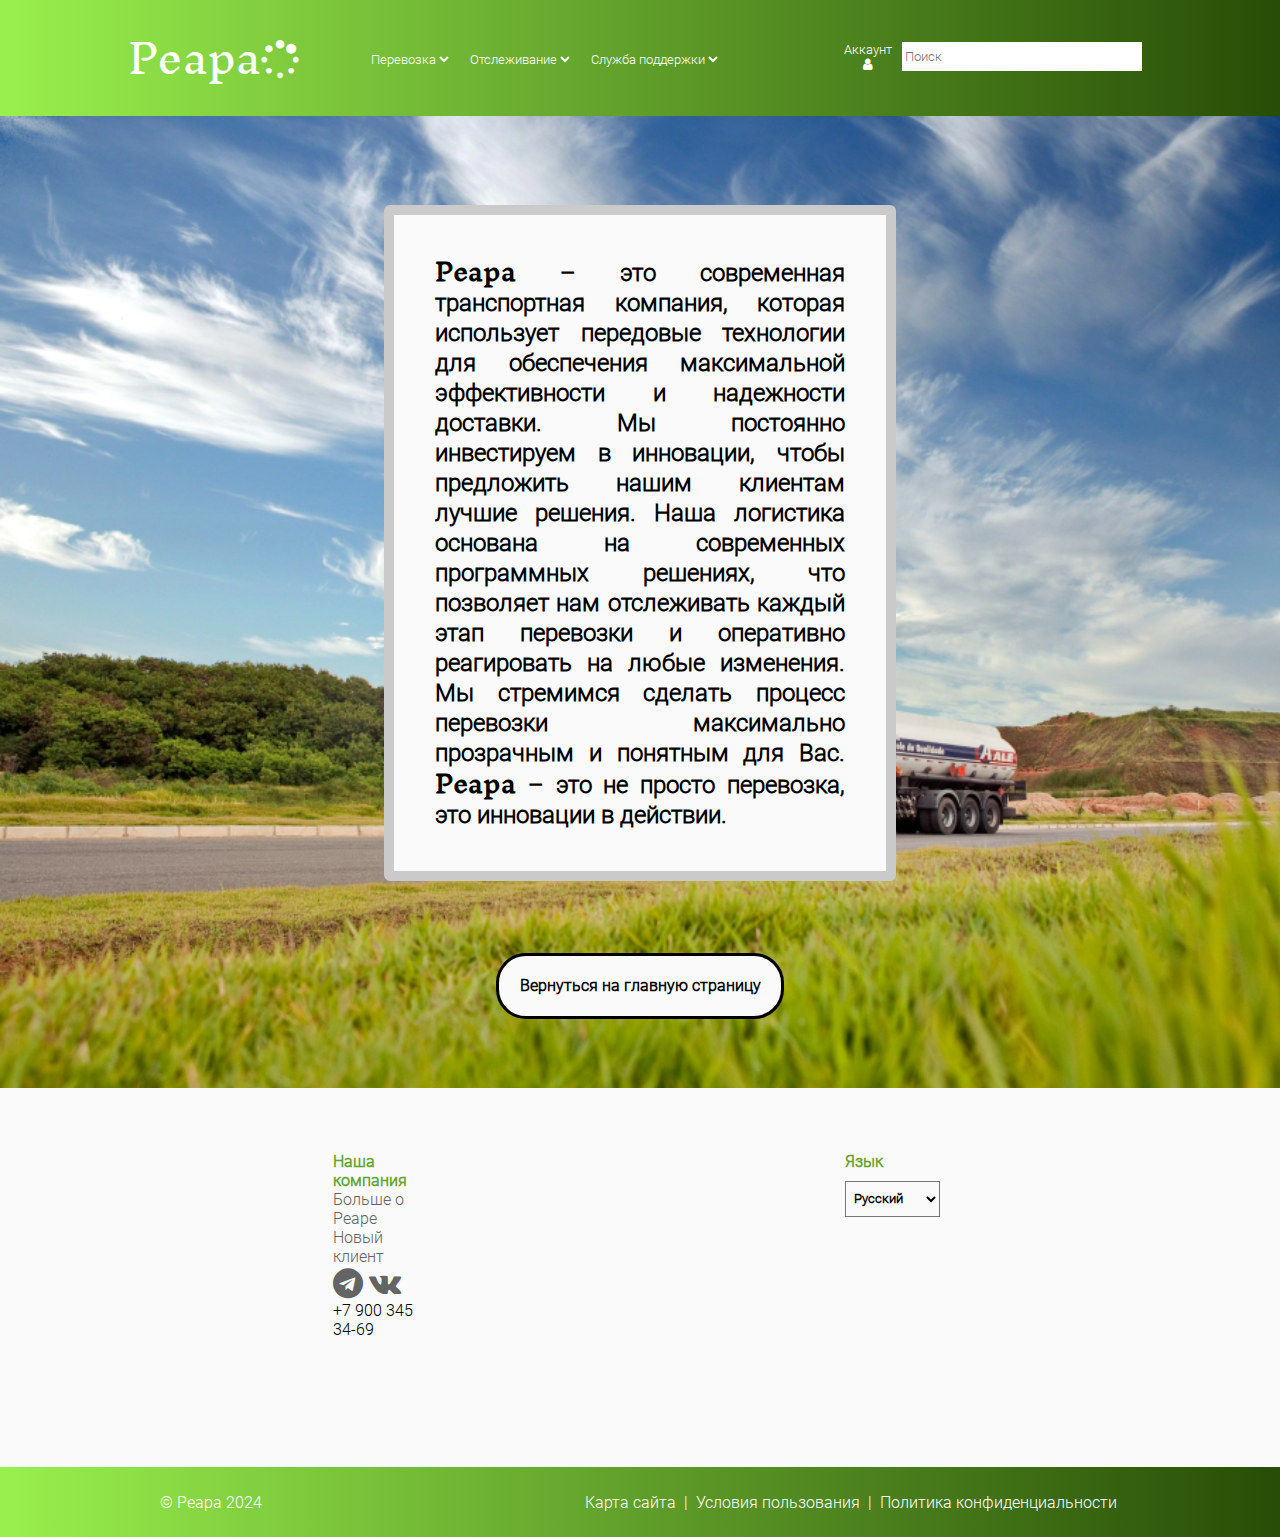
==== CompanyInfo.html @ b0f6af19 "Add files via upload" ====
<!DOCTYPE html>
<html lang="en">
<head>
    <meta charset="UTF-8">
    <meta name="viewport" content="width=device-width, initial-scale=1.0">
    <link rel="stylesheet" href="/styles/style.css">
    <link rel="stylesheet" href="/styles/font-awesome-4.7.0/css/font-awesome.css" />
    <link rel="shortcut icon" href="/imgs/favicon.png" type="image/x-icon">
    <title>Peape</title>
</head>
<body>
    <div id="popupContainer">
        <div class="popup">
            Ведётся тех. обслуживание функция не доступна
        </div>
    </div>
    
        <div class="modal" id="myModal">
            <div class="modalContent">
            <div class="textx">
                <div></div>
                <p class="textx">Авторизация </p>
                <span class="close">&times;</span>
            </div>
            <input type="text" placeholder="Логин" class="myInput">
            <input type="text" placeholder="Пароль" class="myInput">
            <div class="buttons">
                <button class="Fakebutton">Зарегистрироваться</button>
                <button class="Fakebutton">Забыли пароль</button>
            </div>
            <button class="Fakebutton clearButton">Вход</button>
        </div>
        </div>
        <header>
            <div class="cont">
            <div class="headerText">
                <p class="Zag">Peapa<span><i class="fa fa-spinner" aria-hidden="true"></i></span></p>
                <ul>
                    <li><select class="Fakebutton"><option value="Перевозка">Перевозка</option></select></li>
                    <li><select class="Fakebutton"><option value="">Отслеживание</option></select></li>
                    <li><select class="Fakebutton"><option value="">Служба поддержки</option></select></li>
                </ul>
                <ul class="fuck">
                    <li class="speacial"><button id="openModalBtn">Аккаунт <span><i class="fa fa-user" aria-hidden="true"></i></span></button></li>
                    <li><input type="text" placeholder="Поиск"></li>
                </ul>
            </div>
        </div>
        </header>
        
        <div class="banner1">
            <div class="cont">
                <div class="companyInf"><p><span>Peapa</span> – это современная транспортная компания, которая использует передовые технологии для обеспечения максимальной эффективности и надежности доставки. Мы постоянно инвестируем в инновации, чтобы предложить нашим клиентам лучшие решения. Наша логистика основана на современных программных решениях, что позволяет нам отслеживать каждый этап перевозки и оперативно реагировать на любые изменения. Мы стремимся сделать процесс перевозки максимально прозрачным и понятным для Вас. <span>Peapa</span> – это не просто перевозка, это инновации в действии.</p>
                </div><a class="nofoundB" href="/index.html">Вернуться на главную страницу</a>
            </div>
        </div>

        <footer class="companyInf1">
            <div class="cont">
                <div class="thingColumn"><ul>
                    <li class="mainLi">Наша компания</li>
                    <li><a href="/CompanyInfo.html">Больше о Peape</a></li>
                    <li><a href="/newPage.html">Новый клиент</a></li>
                    <li class="contct"><a href="/newPage.html"><i class="fa fa-telegram" aria-hidden="true"></i></a><a href="#"><i class="fa fa-vk" aria-hidden="true"></i></a></li>
                    <li>+7 900 345 34-69</li>
                </ul></div>
                <div class="thingColumn"><ul>
                    <li class="mainLi">Язык</li></ul>
                    <select id="language" name="language" class="Fakebutton">
                        <option value="ru">Русский</option>
                      </select>
            </div>
            </div>
        </footer>
        <div class="underFooter">
            <p>© Peapa 2024 </p>
            <ul>
                <li><a href="/newPage.html" target="_blank">Карта сайта</a></li>
                <li>|</li>
                <li><a href="/newPage.html">Условия пользования</a></li>
                <li>|</li>
                <li><a href="/newPage.html">Политика конфиденциальности</a></li>
            </ul>
        </div>
        <script src="/script.js"></script>
</body>
</html>
---- styles/style.css ----
@font-face {
    font-weight: normal;
    font-family: "Roboto";
    src: url(/fonts/Roboto/RobotoMono.ttf);
}

@font-face {
    font-weight: lighter;
    font-family: "Roboto";
    src: url(/fonts/Roboto/Roboto-Light.ttf);
}

@font-face {
    font-family: "gigachad";
    src: url(/fonts/inkpen/InknutAntiqua-Light.ttf);
}

*{
    margin: 0 auto;
    padding: 0;
    font-family: "Roboto";
}

p{
    margin: 0;
}

button:hover{
    cursor: pointer;
}

button:active{
    transform: translateY(1px);
}

.cont{
    margin: 0 auto;
    width: 80%;
}

header{
    /* background-color: rgba(153, 240, 77, 1); */
    background-image: linear-gradient(to right, rgba(153, 240, 77, 1),rgba(39, 77, 6, 1) );
    padding: 0.5% 0;
    position: sticky;
    top: 0;
    z-index: 10;
    transition: top 0.3s ease;
}

header select{
    color: white;
    background: none;
    border: 0;
    outline: none;
}

header.sticky{
    padding: 0.1% 0;
    height: 2%;
}

.headerText{
    font-size: 18px;
    font-weight: lighter;
    font-family:"Roboto";
    color: white;
    display: grid;
    grid-template-columns: 1fr 2fr 1fr;
    align-items: center;
}

.headerText button{
    color: white;
    background: none;
    border: 0;
}

.Zag{
    font-size: 40px;
    font-family: "gigachad";
    font-weight: lighter;
}

ul{
    list-style: none;
    padding: 0;
    margin: 0; 
}

header li{
    display: inline-block;
    margin-right: 10px;
}

.fuck{
    display: flex;
}

header input{
    border: 1px solid white;
    padding: 6px 70px 6px 2px;
    outline: 0;
    flex-shrink: 1;
}

.special{
    flex-shrink: 0;
}

.banner{
    background-image: url(/imgs/2024-12-14_21-56-47.png);
    padding: 7% 0 3% 0;
    background-size: cover;
}

.slogan{
    font-family: "Roboto";
    font-size: 70px;
    font-weight: lighter;
    color: white;
    margin-bottom: 70px ;
    text-align: center;
}

.Buttons{
    display: flex;
    justify-content: center ;
    /* gap: 0%; */
    
}

.Buttons button{
    margin: 0 2%;
    width: 25%;
    padding: 5% 0;
    border-radius: 30px;
    border: 0;
    background-image: linear-gradient(to bottom,rgba(50, 207, 239, 0.65),rgba(16, 44, 130, 0.79));
    color: white;
    font-size: 34px;
    opacity: 0.8;
}


.Buttons button i{
    font-size: 70px;
}

.func1{
    display: flex;
    justify-content: center;
    margin: 2% 0;
    padding: 0 9%;
    gap: 0.2%;
}

.func1 input{
    width: 70%;
    padding: 2% 0 2% 1%;
    border: 0;
    outline: 0;
}


.func1 button{
    width: 30%;
    background-image: linear-gradient(to right, rgba(153, 240, 77, 1),rgb(54, 105, 9) );
    border: 0;
    color: white;
    font-size: 20px;
}

.buttonsW{
    display: flex;
    justify-content: space-between ;
    gap: 0.7%;
    margin-bottom: 10% ;
}

.txet{
    font-size: 24px;
    text-align: center;
    margin: 4% 0;
    display: flex;
    justify-self: center;
}

.buttonsW button{
    border-radius: 30px;
    border: 0;
    background-image: linear-gradient(to bottom,rgba(50, 207, 239, 0.65),rgba(16, 44, 130, 0.79));
    color: white;
    font-size: 24px;
    padding: 7% 0%;
    width: 18%;
}

.buttonsW i{
    font-size: 60px;
}



article{
    background-color: rgba(250, 250, 250, 1);
    display: flex;
    
    margin: 5% 10%;
    gap: 8%;

}

article img{
    width: 35%;
    margin: 0;
    object-fit: contain;
}

article .Zag{
    font-size: 30px;
}

.textblockNews{
    margin: 0;
    color: #343434;
    font-size: 16;
    display: flex;
    flex-direction: column;
}

article button {
    border: 5px solid rgba(100, 164, 44, 1);
    border-radius: 50px;
    padding: 10px;
    background: none;
    color: rgba(100, 164, 44, 1);
    font-size: 20px;
    font-weight: bold;
    justify-items: center;
    align-self: center;
    margin-top: 25%;
}

footer{
    background-color: #FAFAFA;
    margin-top: 10%;
    color:  #000000;
}

footer .cont{
    display: flex;
    align-content:flex-start ;
    padding: 5% 0  10% 0;
    
}

.thingColumn{
    justify-self: center;
    width: 10%;
    height: 60%;
}

.thingColumn select{
    margin-top: 10%;
    background: none;
    padding: 8% 20% 8% 4%;
    font-weight: bold;
    outline: 0;
}

footer li{
    font-weight: normal;
}

footer a{
    text-decoration: none;
    color: #646464;
}

.mainLi{
    color: rgba(100, 164, 44, 1);
    font-size: medium;
    font-weight: bold;
    
}




.underFooter{
    background-image: linear-gradient(to right, rgba(153, 240, 77, 1),rgba(39, 77, 6, 1) );
    height: 3%;
    display: flex;
    justify-content:space-around ;
    padding: 2% 0;
    color: white;
    text-decoration: none;
}

.contct{
    font-size: 30px;
}

.contct a{
    margin-right: 6px;
}

.underFooter li {
    display: inline-block;
    
}

.underFooter a{
    color: white;
    text-decoration: none;
    margin: 0 4px;
}

.modal{
    position: fixed;
    display: none; 
    justify-self: center;
    align-items: center;
    position: fixed; 
    z-index: 11;
    left: 1000;
    top: 1000;
    width: 100%; 
    height: 100%; /* Полная высота */
    overflow: auto; /* Включить прокрутку, если необходимо */
    background-color: rgb(0,0,0); /* Цвет фона (резервный) */
    background-color: rgba(0,0,0,0.4); /* Чёрный с прозрачностью */
}

.modalContent{
    color: white;
    background-image: linear-gradient(to bottom,rgba(50, 207, 239),rgba(16, 44, 130));
    border-radius: 20px;
    display: flex;
    flex-direction: column;
    justify-items: space-between;
    width: 30%;
    height: 30%;
    align-items: center;
    padding: 1%;
}

.modalContent *{
    margin-bottom: 2%;
}

.modalContent button{
    background: none;
    color: white;
    padding: 2%;
    border-radius: 40px;
    border: 2px solid white ;
    font-weight: bold;
    margin-bottom: 0.4%;
    width: 35%;
}

.textx{
    display: grid;
    grid-template-columns: 4fr 5fr 1fr;
}

.textx span{
    cursor: pointer;
    border: 1px solid white;
    border-radius: 100px;
    padding: 0 5px;
}


.modalContent input{
    width: 90%;
    height: 30%;
    outline: none;
}
.modalContent .buttons{
    width: 100%;
    display: flex;
    justify-content: center;
}

#popupContainer {
    position: fixed; /* Контейнер остается фиксированным */
    bottom: 20px;
    right: 20px;
    display: flex;
    flex-direction: column; /* Создаем столбец */
    align-items: flex-end; /* Выравниваем по правому краю */
}

.popup{
  margin-top: 5px;
  bottom: 20px;
  right: 5px;
  z-index: 12;
  background-color: #333;
  color: white;
  padding: 10px 20px;
  border-radius: 5px;
  opacity: 0; /* Скрыто по умолчанию */
  transform: translatey(20px); /* Изначально смещено вниз */
  transition: opacity 0.5s ease-in-out, transform 0.5s ease-in-out; /* Плавная анимация */
}

.popup.show{
    opacity: 1;
    transform: translateY(0);
}

.popup.move-up {
    animation: moveUp 0.5s ease-in-out forwards; /* Анимация подъема */
}

.popup.fade{
    opacity: 0;
    transform: translatex(20px);
}

@keyframes moveUp {
    0% { transform: translateY(0); }
    100% { transform: translateY(-40px); opacity: 0; } /* 40px - величина подъема */
}

.nofound{
    margin: 10% 0;
    display: flex;
    flex-direction: column;
}

.nofound i{
    font-size: 200px;
}

.nofoundA{
    margin-top: 3%;
    text-decoration: none;
    color: #000000;
    font-size: 16px;
    font-weight: bold;
    border: 3px solid black;
    border-radius: 30px;
    padding: 2%;
}

.nofound a:active{
    background-color: #8b8a8a;
    border: 3px solid#333;
    transform: translateY(2px);
}

.banner1{
    background-image: url(/imgs/2024-12-25_16-20-37.png);
    padding: 7% 0 3% 0;
    background-size: cover;
}

.companyInf{
    background-color: #FAFAFA;
    border: 10px solid #cacaca;
    width: 40%;
    padding: 4%;
    margin-bottom: 7%;
    border-radius: 6px;
}

.companyInf p{
    font-size: 24px;
    line-height: 30px;
    font-weight: bold;
    text-align: justify;
}

.companyInf span{
    font-family: "gigachad" ;
    margin: 0;
}

footer.companyInf1{
    margin: 0;
}

.nofoundB{
    display: flex;
    justify-self: center;
    background-color: #FAFAFA;
    text-align: center;
    margin: 3% 0;
    text-decoration: none;
    color: #000000;
    font-size: 16px;
    font-weight: bold;
    border: 3px solid black;
    border-radius: 30px;
    padding: 2%;
}

.Bigbutton.active{
    background-image: linear-gradient(to bottom,rgba(153, 239, 77,1),rgba(40, 79, 6, 1));

}

.slider-button.active{
    border: 5px solid rgba(40, 79, 6, 1);
}

.slider-button{
    flex: 0 0 auto;
}
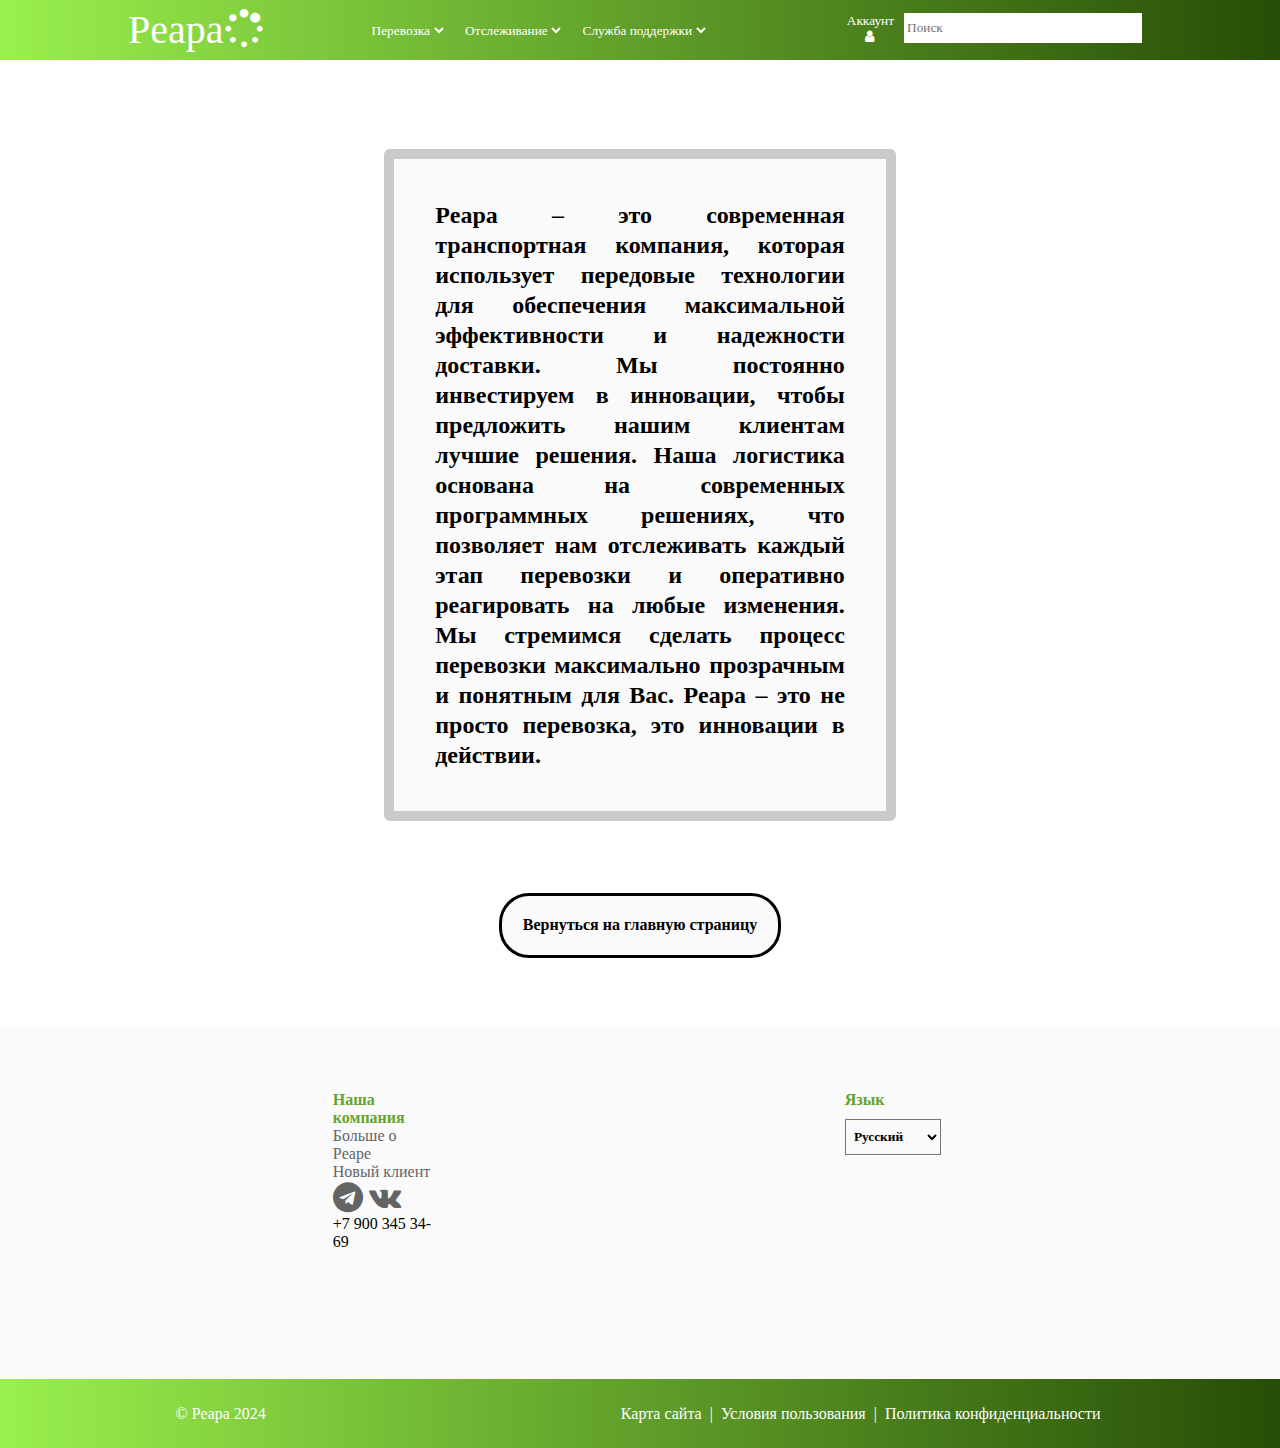
==== commit d857bf86: "Update CompanyInfo.html" ====
--- a/CompanyInfo.html
+++ b/CompanyInfo.html
@@ -3,9 +3,9 @@
 <head>
     <meta charset="UTF-8">
     <meta name="viewport" content="width=device-width, initial-scale=1.0">
-    <link rel="stylesheet" href="/styles/style.css">
-    <link rel="stylesheet" href="/styles/font-awesome-4.7.0/css/font-awesome.css" />
-    <link rel="shortcut icon" href="/imgs/favicon.png" type="image/x-icon">
+    <link rel="stylesheet" href="styles/style.css">
+    <link rel="stylesheet" href="styles/font-awesome-4.7.0/css/font-awesome.css" />
+    <link rel="shortcut icon" href="imgs/favicon.png" type="image/x-icon">
     <title>Peape</title>
 </head>
 <body>
@@ -51,7 +51,7 @@
         <div class="banner1">
             <div class="cont">
                 <div class="companyInf"><p><span>Peapa</span> – это современная транспортная компания, которая использует передовые технологии для обеспечения максимальной эффективности и надежности доставки. Мы постоянно инвестируем в инновации, чтобы предложить нашим клиентам лучшие решения. Наша логистика основана на современных программных решениях, что позволяет нам отслеживать каждый этап перевозки и оперативно реагировать на любые изменения. Мы стремимся сделать процесс перевозки максимально прозрачным и понятным для Вас. <span>Peapa</span> – это не просто перевозка, это инновации в действии.</p>
-                </div><a class="nofoundB" href="/index.html">Вернуться на главную страницу</a>
+                </div><a class="nofoundB" href="index.html">Вернуться на главную страницу</a>
             </div>
         </div>
 
@@ -59,9 +59,9 @@
             <div class="cont">
                 <div class="thingColumn"><ul>
                     <li class="mainLi">Наша компания</li>
-                    <li><a href="/CompanyInfo.html">Больше о Peape</a></li>
-                    <li><a href="/newPage.html">Новый клиент</a></li>
-                    <li class="contct"><a href="/newPage.html"><i class="fa fa-telegram" aria-hidden="true"></i></a><a href="#"><i class="fa fa-vk" aria-hidden="true"></i></a></li>
+                    <li><a href="CompanyInfo.html">Больше о Peape</a></li>
+                    <li><a href="newPage.html">Новый клиент</a></li>
+                    <li class="contct"><a href="newPage.html"><i class="fa fa-telegram" aria-hidden="true"></i></a><a href="#"><i class="fa fa-vk" aria-hidden="true"></i></a></li>
                     <li>+7 900 345 34-69</li>
                 </ul></div>
                 <div class="thingColumn"><ul>
@@ -75,13 +75,13 @@
         <div class="underFooter">
             <p>© Peapa 2024 </p>
             <ul>
-                <li><a href="/newPage.html" target="_blank">Карта сайта</a></li>
+                <li><a href="newPage.html" target="_blank">Карта сайта</a></li>
                 <li>|</li>
-                <li><a href="/newPage.html">Условия пользования</a></li>
+                <li><a href="newPage.html">Условия пользования</a></li>
                 <li>|</li>
-                <li><a href="/newPage.html">Политика конфиденциальности</a></li>
+                <li><a href="newPage.html">Политика конфиденциальности</a></li>
             </ul>
         </div>
-        <script src="/script.js"></script>
+        <script src="script.js"></script>
 </body>
-</html>+</html>
--- a/styles/style.css
+++ b/styles/style.css
@@ -1,18 +1,18 @@
 @font-face {
     font-weight: normal;
     font-family: "Roboto";
-    src: url(/fonts/Roboto/RobotoMono.ttf);
+    src: url(fonts/Roboto/RobotoMono.ttf);
 }
 
 @font-face {
     font-weight: lighter;
     font-family: "Roboto";
-    src: url(/fonts/Roboto/Roboto-Light.ttf);
+    src: url(fonts/Roboto/Roboto-Light.ttf);
 }
 
 @font-face {
     font-family: "gigachad";
-    src: url(/fonts/inkpen/InknutAntiqua-Light.ttf);
+    src: url(fonts/inkpen/InknutAntiqua-Light.ttf);
 }
 
 *{
@@ -109,7 +109,7 @@
 }
 
 .banner{
-    background-image: url(/imgs/2024-12-14_21-56-47.png);
+    background-image: url(imgs/2024-12-14_21-56-47.png);
     padding: 7% 0 3% 0;
     background-size: cover;
 }
@@ -327,10 +327,10 @@
     left: 1000;
     top: 1000;
     width: 100%; 
-    height: 100%; /* Полная высота */
-    overflow: auto; /* Включить прокрутку, если необходимо */
-    background-color: rgb(0,0,0); /* Цвет фона (резервный) */
-    background-color: rgba(0,0,0,0.4); /* Чёрный с прозрачностью */
+    height: 100%; 
+    overflow: auto; 
+    background-color: rgb(0,0,0); 
+    background-color: rgba(0,0,0,0.4);
 }
 
 .modalContent{
@@ -386,12 +386,12 @@
 }
 
 #popupContainer {
-    position: fixed; /* Контейнер остается фиксированным */
+    position: fixed;
     bottom: 20px;
     right: 20px;
     display: flex;
-    flex-direction: column; /* Создаем столбец */
-    align-items: flex-end; /* Выравниваем по правому краю */
+    flex-direction: column; 
+    align-items: flex-end;
 }
 
 .popup{
@@ -403,9 +403,9 @@
   color: white;
   padding: 10px 20px;
   border-radius: 5px;
-  opacity: 0; /* Скрыто по умолчанию */
-  transform: translatey(20px); /* Изначально смещено вниз */
-  transition: opacity 0.5s ease-in-out, transform 0.5s ease-in-out; /* Плавная анимация */
+  opacity: 0;
+  transform: translatey(20px);
+  transition: opacity 0.5s ease-in-out, transform 0.5s ease-in-out;
 }
 
 .popup.show{
@@ -414,7 +414,7 @@
 }
 
 .popup.move-up {
-    animation: moveUp 0.5s ease-in-out forwards; /* Анимация подъема */
+    animation: moveUp 0.5s ease-in-out forwards; 
 }
 
 .popup.fade{
@@ -424,7 +424,7 @@
 
 @keyframes moveUp {
     0% { transform: translateY(0); }
-    100% { transform: translateY(-40px); opacity: 0; } /* 40px - величина подъема */
+    100% { transform: translateY(-40px); opacity: 0; }
 }
 
 .nofound{
@@ -455,7 +455,7 @@
 }
 
 .banner1{
-    background-image: url(/imgs/2024-12-25_16-20-37.png);
+    background-image: url(imgs/2024-12-25_16-20-37.png);
     padding: 7% 0 3% 0;
     background-size: cover;
 }
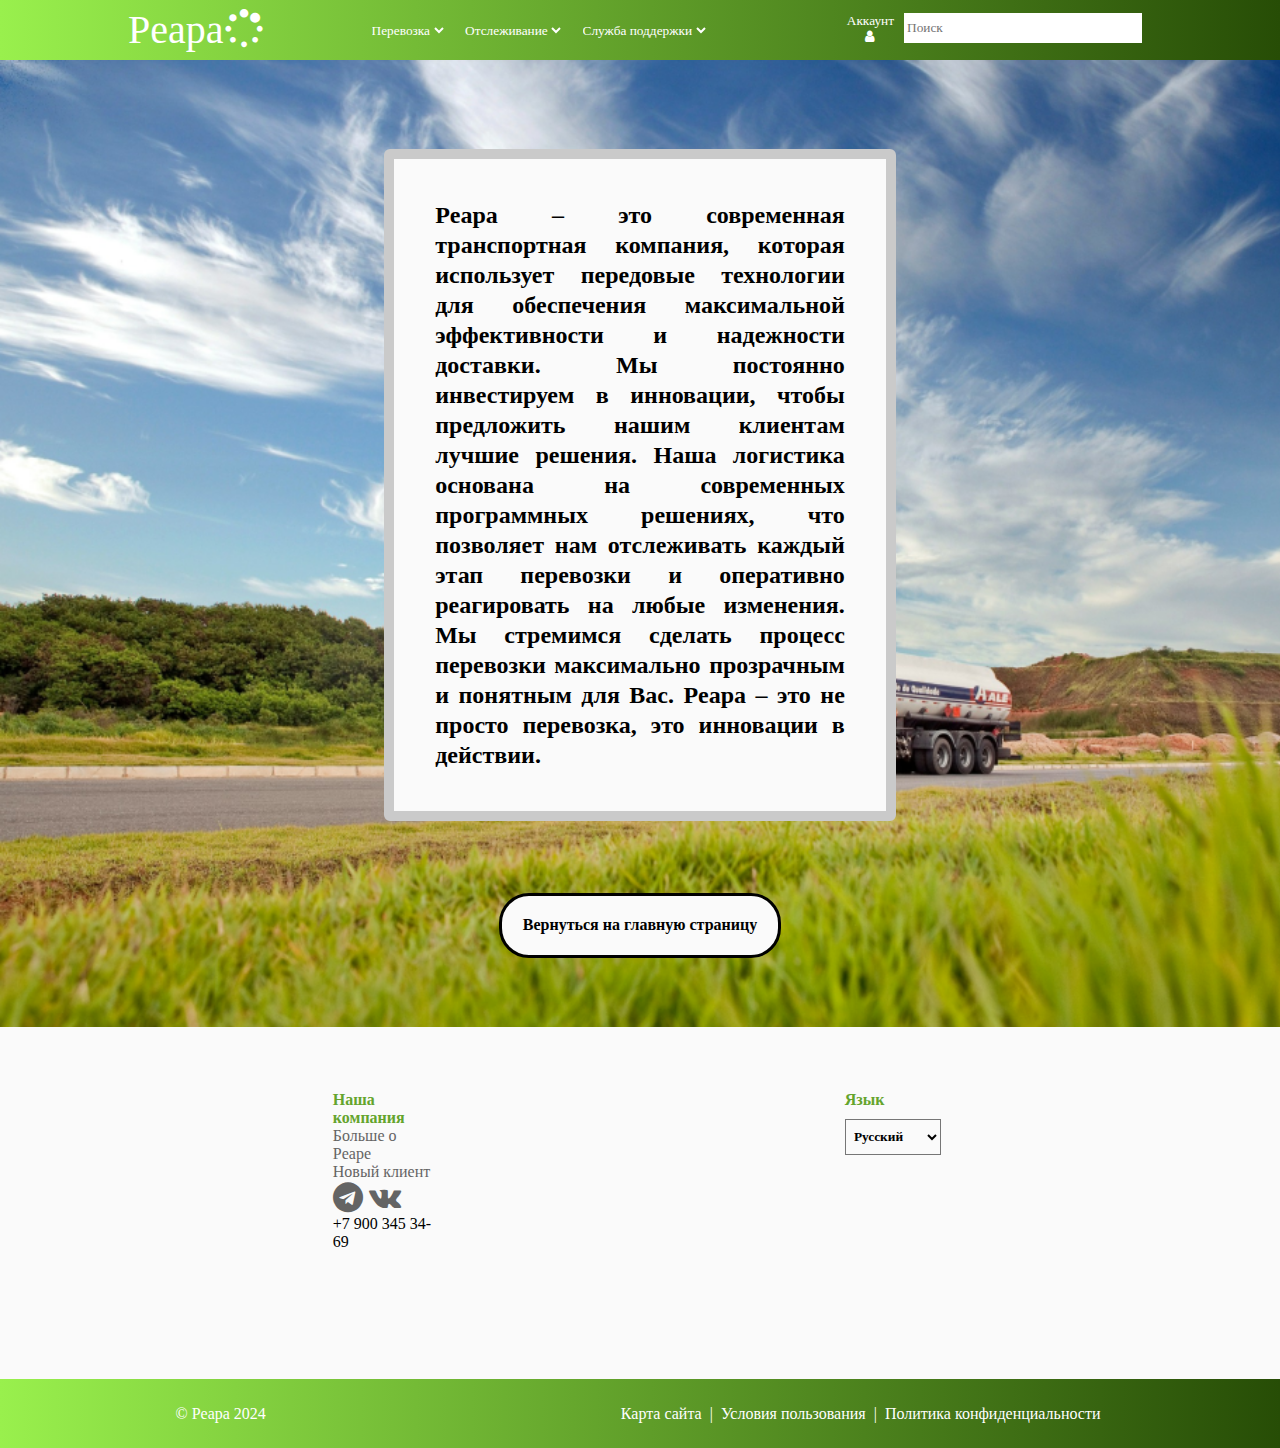
==== commit 432fd3d0: "Update CompanyInfo.html" ====
--- a/CompanyInfo.html
+++ b/CompanyInfo.html
@@ -11,7 +11,7 @@
 <body>
     <div id="popupContainer">
         <div class="popup">
-            Ведётся тех. обслуживание функция не доступна
+                    <p class="err">Ведётся тех. обслуживание функция не доступна</p>
         </div>
     </div>
     
--- a/styles/style.css
+++ b/styles/style.css
@@ -109,7 +109,7 @@
 }
 
 .banner{
-    background-image: url(imgs/2024-12-14_21-56-47.png);
+    background-image: url(../imgs/2024-12-14_21-56-47.png);
     padding: 7% 0 3% 0;
     background-size: cover;
 }
@@ -455,7 +455,7 @@
 }
 
 .banner1{
-    background-image: url(imgs/2024-12-25_16-20-37.png);
+    background-image: url(../imgs/2024-12-25_16-20-37.png);
     padding: 7% 0 3% 0;
     background-size: cover;
 }
